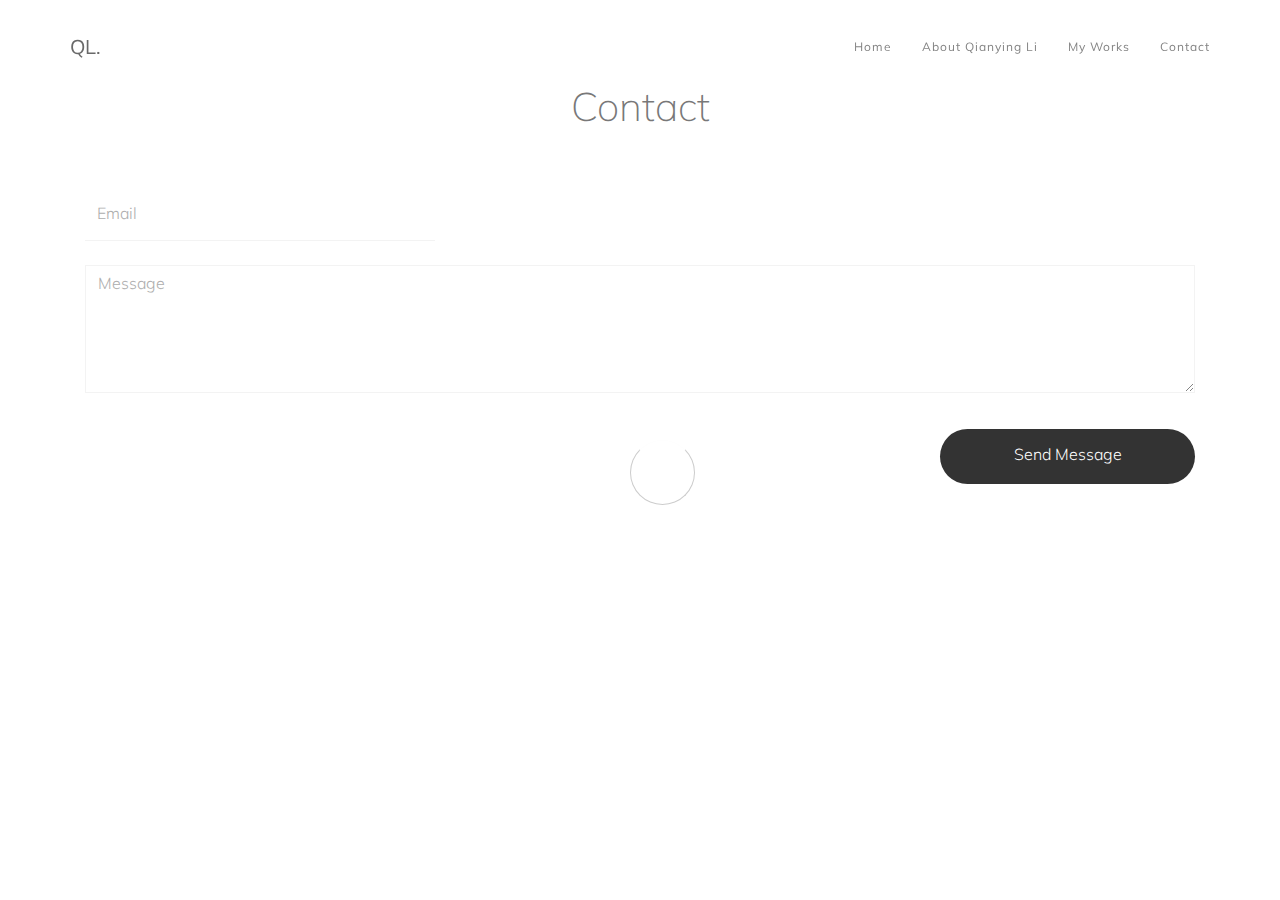
==== contact.html @ 27be8f2a "Update contact.html" ====
<!DOCTYPE html>
<html lang="en">
<head>

<meta charset="UTF-8">

<title>Qianying Li Portfolio</title>

<meta http-equiv="X-UA-Compatible" content="IE=Edge">
<meta name="viewport" content="width=device-width, initial-scale=1, maximum-scale=1">

<link rel="stylesheet" href="css/bootstrap.min.css">
<link rel="stylesheet" href="css/animate.css">
<link rel="stylesheet" href="css/magnific-popup.css">
<link rel="stylesheet" href="css/font-awesome.min.css">

<!-- Main css -->
<link rel="stylesheet" href="css/style.css">

</head>
<body data-spy="scroll" data-target=".navbar-collapse" data-offset="50">

<!-- PRE LOADER -->
<div class="preloader">
     <div class="spinner">
          <span class="spinner-rotate"></span>
     </div>
</div>


<!-- NAVIGATION SECTION -->
<div class="navbar custom-navbar navbar-fixed-top" role="navigation">
     <div class="container">

          <div class="navbar-header">
              
               <!-- lOGO TEXT HERE -->
               <a href="index.html" class="navbar-brand">QL.</a>
          </div>

          <div class="collapse navbar-collapse">
               <ul class="nav navbar-nav navbar-right">
                    <li><a class="smoothScroll" href="index.html">Home</a></li>
                    <li><a href = "personal.html">About Qianying Li</a></li>
                    <li><a class="smoothScroll" href="work.html">My Works</a></li>
                    <li><a class="smoothScroll" href="#contact.html">Contact</a></li>
				
					
               </ul>
          </div>

     </div>
</div>


<!-- CONTACT SECTION -->
<section id="contact">
    <div class="container">
         <div class="row">

              <div class="col-md-12 col-sm-12">
                   <div class="wow fadeInUp section-title" data-wow-delay="0.2s">
                        <h2>Contact</h2>
                        
                   </div>
              </div>

              <div class="col-md-12 col-sm-12">
                    <!-- CONTACT FORM HERE -->
                   <div class="wow fadeInUp" data-wow-delay="0.6s">
                       <form id="contact-form">
                             <div class="col-md-4 col-sm-4">
                                  <input type="text" class="form-control" name="name" placeholder="Email">
                             </div>
                         
    			
                       
                             <div class="col-md-12 col-sm-12">
                                  <textarea class="form-control" rows="5" name="message" placeholder="Message"></textarea>
                             </div>
                             <div class="col-md-offset-9 col-md-3 col-sm-offset-3 col-sm-6">
                                  <button id="submit" type="submit" class="form-control" name="submit">Send Message</button>
                             </div>
                       </form>
                   </div>
              </div>

         </div>
    </div>
</section>


<script src="js/jquery.js"></script>
<script src="js/bootstrap.min.js"></script>
<script src="js/smoothscroll.js"></script>
<script src="js/jquery.magnific-popup.min.js"></script>
<script src="js/magnific-popup-options.js"></script>
<script src="js/wow.min.js"></script>
<script src="js/custom.js"></script>

</body>
</html>
---- css/style.css ----
@import url('https://fonts.googleapis.com/css?family=Muli:200,300,400');

body {
  background: #ffffff;
  font-family: 'Muli', sans-serif;
  font-style: normal;
  font-weight: 300;
  overflow-x: hidden;
}

html, body {
  width: 100%;
  height: 100%;
}

a.skip-to-content{
    background: white;
    left: 0;
    padding: 6px;
    color:black;
    position: absolute;
    top: -40px;
    -webkit-transition: top 0.5s ease-out;
    transition: top 0.5s ease-out;
    z-index: 1;
}

a.skip-to-content:focus{
    top:20px;
    color: black;
    text-decoration-style: solid;
  }
  
*:focus{
    border: 2px solid black;
}

/*---------------------------------------
  Typorgraphy              
-----------------------------------------*/

h1,h2,h3,h4,h5,h6 {
  font-style: normal;
  font-weight: 200;
  letter-spacing: 0px;
}

h1 {
  color: #3d3d3f;
  font-size: 50px;
  line-height: normal;
}

h2 {
  color: #575757;
  font-size: 40px;
  line-height: 52px;
  margin-top: 0px;
}

h4 {
  color: #797979;
  font-size: 18px;
  font-weight: normal;
}

p {
    color: #878787;
    font-size: 16px;
    font-weight: 300;
    line-height: 25px;
    letter-spacing: 0.2px;
}

strong, span {
  color: #878787;
  font-weight: normal;
}



/*---------------------------------------
  Buttons               
-----------------------------------------*/

.section-btn {
  background: #d7b065;
  border: none;
  border-radius: 50px;
  color: #ffffff;
  font-size: 13px;
  font-weight: bold;
  letter-spacing: 1.6px;
  padding: 14px 32px 18px 32px;
  margin-top: 32px;
  -webkit-transition: all ease-in-out 0.4s;
  transition: all ease-in-out 0.4s;
}

.section-btn:focus,
.section-btn:hover {
  background: #000000;
  color: #ffffff;
}

.copyrights{
	text-indent:-9999px;
	height:0;
	line-height:0;
	font-size:0;
	overflow:hidden;
}

/*---------------------------------------
    General               
-----------------------------------------*/

html{
  -webkit-font-smoothing: antialiased;
}

a {
  color: #575757;
  -webkit-transition: 0.5s;
  transition: 0.5s;
  text-decoration: none !important;
}

a:hover, a:active, a:focus {
  color: #000000;
  outline: none;
}

* {
  -webkit-box-sizing: border-box;
  box-sizing: border-box;
}

*:before,
*:after {
  -webkit-box-sizing: border-box;
  box-sizing: border-box;
}

.section-title {
  margin: 0;
  padding-bottom: 32px;
}

#about, #work,
#contact {
  position: relative;
  padding-top: 80px;
  padding-bottom: 80px;
}

#about img, #team img {
  border-radius: 5px;
}

#work {
  border-top: 1px solid #f0f0f0;
  border-bottom: 1px solid #f0f0f0;
}

#contact {
  text-align: center;
}



/*---------------------------------------
  Pre loader section              
-----------------------------------------*/

.preloader {
  position: fixed;
  top: 0;
  left: 0;
  width: 100%;
  height: 100%;
  z-index: 99999;
  display: flex;
  flex-flow: row nowrap;
  justify-content: center;
  align-items: center;
  background: none repeat scroll 0 0 #ffffff;
}

.spinner {
  border: 1px solid transparent;
  border-radius: 5px;
  position: relative;
}

.spinner:before {
  content: '';
  box-sizing: border-box;
  position: absolute;
  top: 50%;
  left: 50%;
  width: 65px;
  height: 65px;
  margin-top: -10px;
  margin-left: -10px;
  border-radius: 50%;
  border: 1px solid #000000;
  border-top-color: #f9f9f9;
  animation: spinner .9s linear infinite;
}

@-webkit-@keyframes spinner {
  to {transform: rotate(360deg);}
}

@keyframes spinner {
  to {transform: rotate(360deg);}
}



/*---------------------------------------
  Navigation section              
-----------------------------------------*/

.custom-navbar {
  border: none;
  margin-bottom: 0;
  background-color: #ffffff;
  padding-top: 22px;
}

.custom-navbar .navbar-brand {
  color: #444;
  font-weight: normal;
  font-size: 20px;
}

.custom-navbar .nav li a {
  font-size: 12px;
  font-weight: normal;
  color: #656565;
  letter-spacing: 1px;
  -webkit-transition: all ease-in-out 0.4s;
  transition: all ease-in-out 0.4s;
  padding: 0;
  margin: 15px;
}

.custom-navbar .navbar-nav > li > a:hover,
.custom-navbar .navbar-nav > li > a:focus {
  background-color: transparent;
  color: #454545;
}

.custom-navbar .navbar-nav li a:after {
  content: "";
  position: absolute;
  display: block;
  width: 0px;
  height: 2px;
  margin: auto;
  background: transparent;
  transition: width .3s ease, background-color .3s ease;
}

.custom-navbar .navbar-nav li a:hover:after,
.custom-navbar .nav li.active > a:after {
  background: #000000;
  color: #ffffff;
  width: 100%;
}

.custom-navbar .nav li.active > a {
  background-color: transparent;
  color: #454545;
}

.custom-navbar .navbar-toggle {
  border: none;
  padding-top: 12px;
}

.custom-navbar .navbar-toggle {
  background-color: transparent;
}

.custom-navbar .navbar-toggle .icon-bar {
  background: #000000;
  border-color: transparent;
}

@media(min-width:768px) {
    .custom-navbar {
      border-bottom: 0;
      background: 0 0; 
    }
    .custom-navbar.top-nav-collapse {
      background: #ffffff;
      box-shadow:0 40px 100px rgba(0,0,0,.2);
      padding: 10px 0;
    }

}



/*---------------------------------------
  Home section              
-----------------------------------------*/

#home {
  display: -webkit-box;
  display: -webkit-flex;
   display: -ms-flexbox;
  display: flex;
  -webkit-box-align: center;
  -webkit-align-items: center;
  -ms-flex-align: center;
   align-items: center;
  height: 100vh;
  position: relative;
  padding-top: 62px;
}

#home img {
  width: 120px;
  height: 120px;
}


/*---------------------------------------
  About section              
-----------------------------------------*/

#about .section-title {
  padding-bottom: 16px;
}

#about .col-md-4 a {
  width: 100px;
  height: 100px;
  display: inline-block;
  margin: 6px 6px 0px 0;
}

#about .about-thumb {
  margin-top: 22px;
}

#about .about-thumb strong {
  font-weight: normal;
  display: block;
  padding-top: 4px;
}



/*---------------------------------------
  Skill section              
-----------------------------------------*/

#skill {
  border-top: 1px solid #f0f0f0;
  padding-top: 80px;
  padding-bottom: 60px;
}

.skill-thumb strong,
.skill-thumb span {
  color: #575757;
  font-size: 16px;
  padding-bottom: 8px;
  display: inline-block;
}

.skill-thumb .progress {
  background: #ffffff;
  border-radius: 5px;
  box-shadow: none;
  height: 4px;
}

.skill-thumb .progress-bar-primary {
  background: #3d3d3f;
}



/*---------------------------------------
  Work section              
-----------------------------------------*/

#work .work-thumb {
  border-radius: 5px;
  margin-bottom: 15px;
  padding: 0;
  overflow: hidden;
  position: relative;
  top: 0;
  -webkit-transition: all ease-in-out 0.4s;
  transition: all ease-in-out 0.4s;
}

#work .work-thumb:hover {
  background: #ffffff;
  box-shadow: 0px 16px 22px 0px rgba(90, 91, 95, 0.3);
  top: -5px;
}

#work .work-thumb img {
  border-radius: 5px;
}



/*---------------------------------------
  Contact section              
-----------------------------------------*/

#contact .form-control {
  border-radius: 0px;
  border-color: #f0f0f0;
  box-shadow: none;
  font-size: 16px;
  margin-top: 12px;
  margin-bottom: 12px;
  -webkit-transition: all ease-in-out 0.4s;
  transition: all ease-in-out 0.4s;
}

#contact .form-control:focus {
  border-bottom: 2px solid #999999;
}

#contact input {
  height: 55px;
  border: none;
  border-bottom: 1px solid #f0f0f0;
}

#contact button#submit {
  background: #000000;
  border: none;
  border-radius: 50px;
  color: #ffffff;
  font-weight: 300;
  height: 55px;
  padding-bottom: 10px;
  margin-top: 24px;
}

#contact button#submit:hover {
  background: #d7b065;
  color: #ffffff;
}



/*---------------------------------------
  Social icon             
-----------------------------------------*/

.social-icon {
  position: relative;
  padding: 0;
  margin: 0;
}

.social-icon li {
  display: inline-block;
  list-style: none;
}

.social-icon li a {
  background: #292929;
  border-radius: 100%;
  color: #ffffff;
  cursor: pointer;
  font-size: 16px;
  text-decoration: none;
  transition: all 0.4s ease-in-out;
  width: 30px;
  height: 30px;
  line-height: 30px;
  text-align: center;
  vertical-align: middle;
  position: relative;
  margin: 20px 6px 10px 6px;
}

.social-icon li a:hover {
  background: #d7b065;
  transform: scale(1.1);
}


/*---------------------------------------
  Mobile Responsive styles              
-----------------------------------------*/

@media (min-width: 768px) and (max-width: 1024px) {
  #home {
    height: 50vh;
  }
}

@media (min-width: 667px) and (max-width: 767px) {
  #home {
    height: 140vh;
  }
}

@media (min-width: 568px) and (max-width: 665px) {
  #home {
    height: 190vh;
  }
}

@media (max-width: 980px) {

 h1 {font-size: 33px;}

 #work .work-thumb {
  margin-top: 30px;
 }

}


@media (max-width: 768px) {

  h1 {
    font-size: 30px;
    line-height: normal;
  }

  h2  {font-size: 30px;}

  .custom-navbar {
    background-color: #ffffff;
    box-shadow:0 40px 100px rgba(0,0,0,.2);
    padding-top: 0px;
    padding-bottom: 5px;
  }

  .custom-navbar .nav {
    padding-bottom: 10px;
  }

  .custom-navbar .nav li a {
    display: inline-block;
    margin-bottom: 5px;
  }

}


@media (max-width: 580px) {

  #about .about-thumb {
    margin-top: 0px;
  }

  .about-thumb .social-icon {
    margin-bottom: 15px;
  }

}


@media (max-width: 357px) {

  h1 {
    font-size: 28px;
  }

  #about .col-md-4 a {
    width: 85px;
    height: 85px;
  }

}
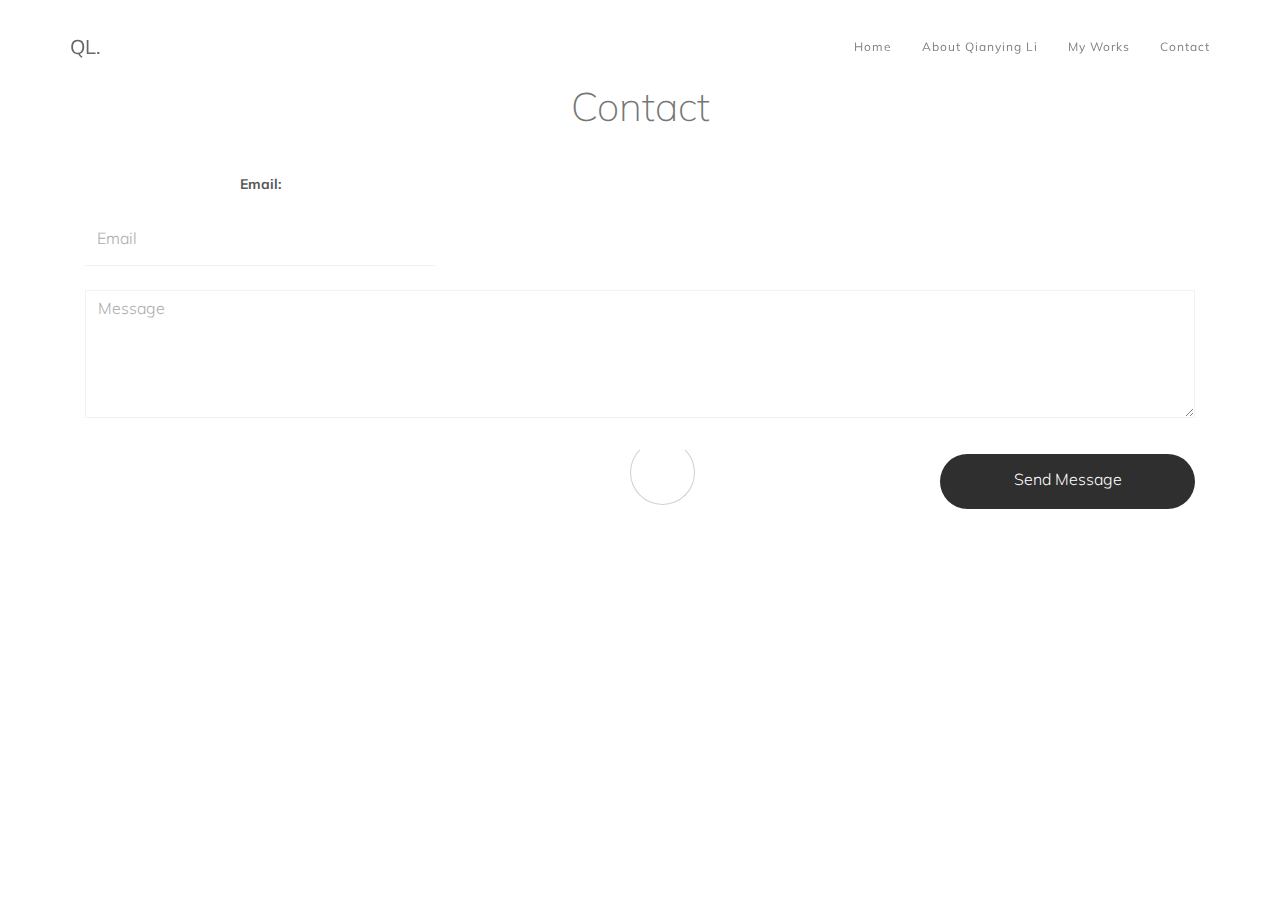
==== commit 0f312ee6: "Update contact.html" ====
--- a/contact.html
+++ b/contact.html
@@ -70,7 +70,10 @@
                    <div class="wow fadeInUp" data-wow-delay="0.6s">
                        <form id="contact-form">
                              <div class="col-md-4 col-sm-4">
+				  <label for="Email">Email:</label>
                                   <input type="text" class="form-control" name="name" placeholder="Email">
+				     
+
                              </div>
                          
     			
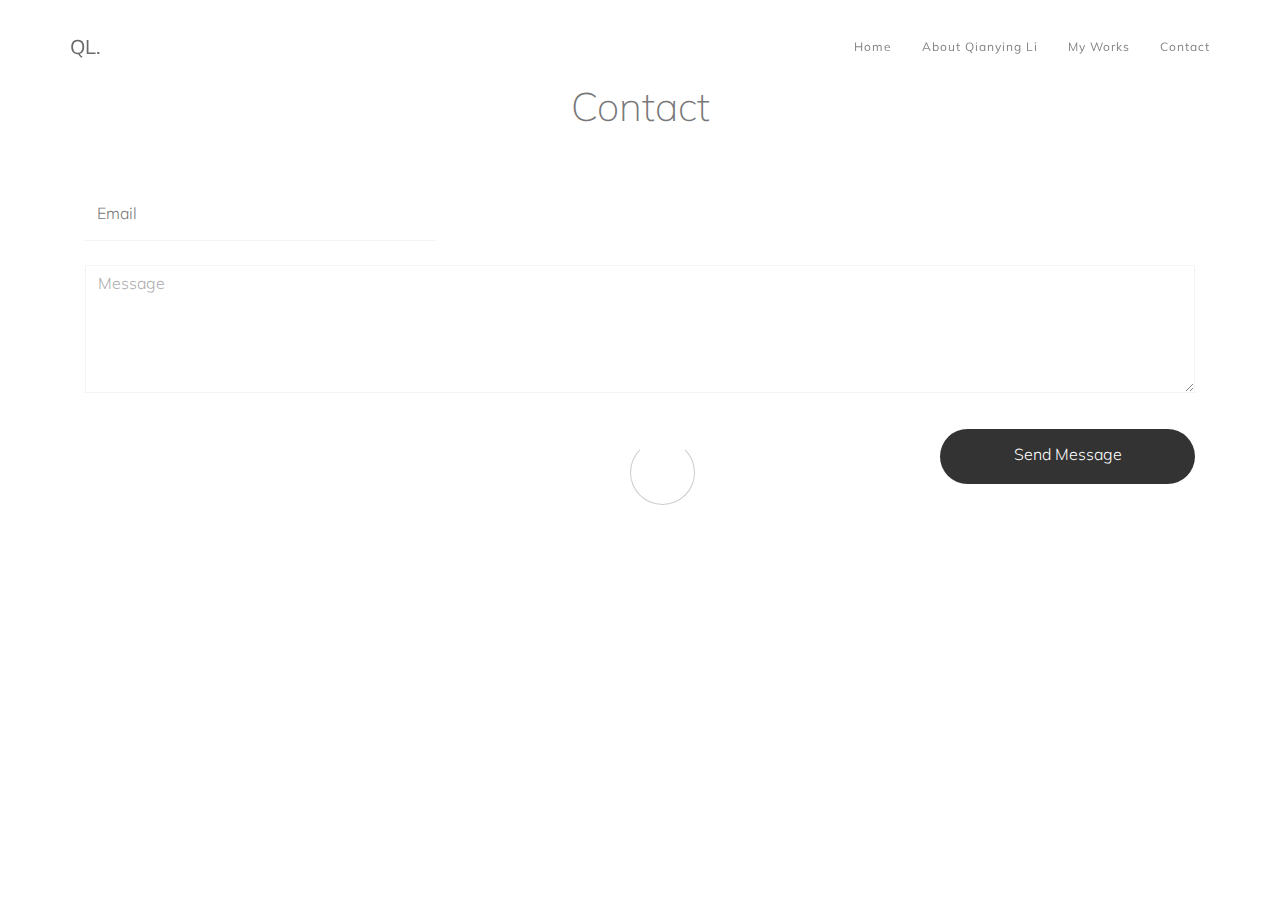
==== commit 9b480416: "Update contact.html" ====
--- a/contact.html
+++ b/contact.html
@@ -70,13 +70,10 @@
                    <div class="wow fadeInUp" data-wow-delay="0.6s">
                        <form id="contact-form">
                              <div class="col-md-4 col-sm-4">
-				  <label for="Email">Email:</label>
-                                  <input type="text" class="form-control" name="name" placeholder="Email">
-				     
+                                  <input type="text" class="form-control" value="Email" placeholder="Email">
 
                              </div>
-                         
-    			
+                       
                        
                              <div class="col-md-12 col-sm-12">
                                   <textarea class="form-control" rows="5" name="message" placeholder="Message"></textarea>
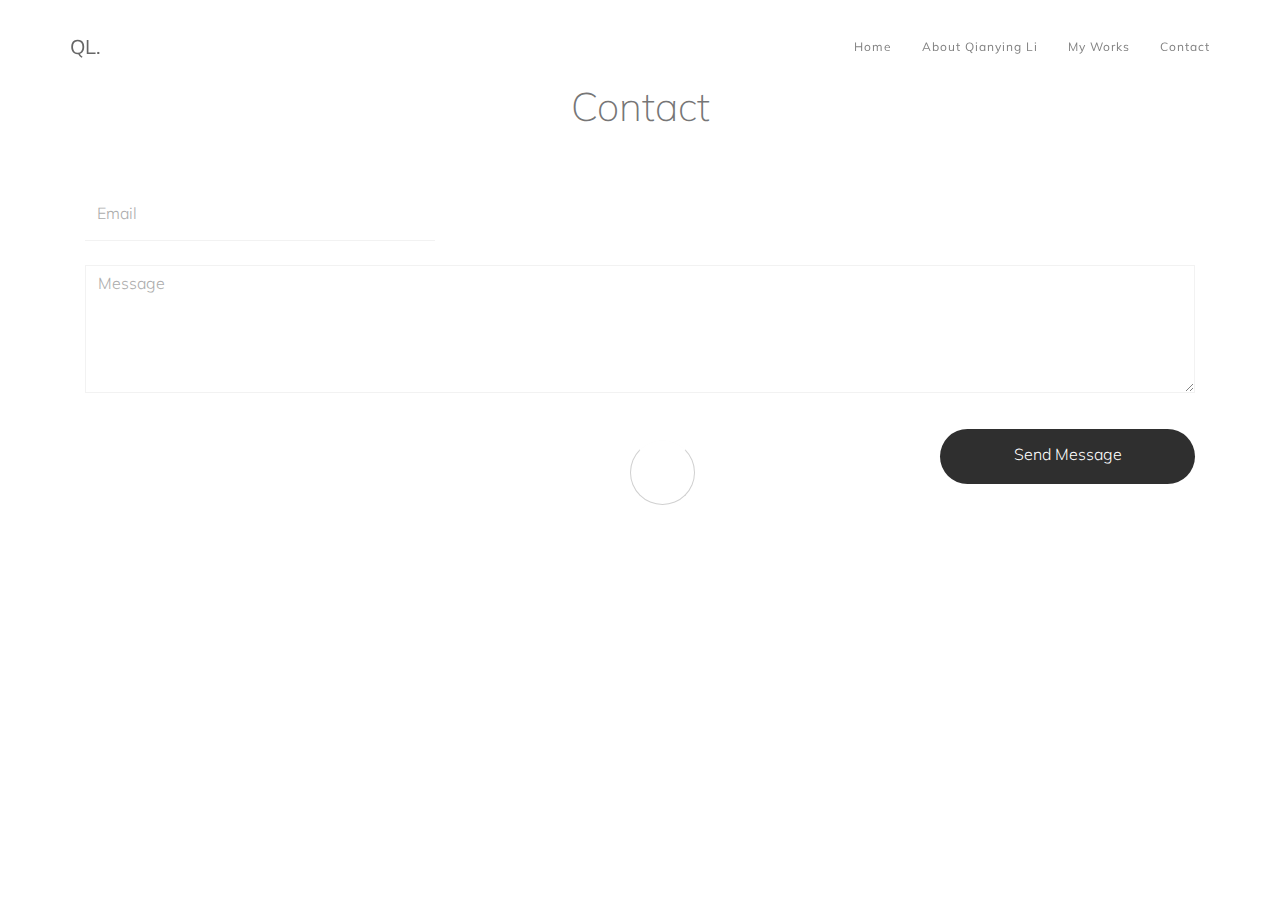
==== commit 2c51dfec: "Update contact.html" ====
--- a/contact.html
+++ b/contact.html
@@ -70,7 +70,7 @@
                    <div class="wow fadeInUp" data-wow-delay="0.6s">
                        <form id="contact-form">
                              <div class="col-md-4 col-sm-4">
-                                  <input type="text" class="form-control" value="Email" placeholder="Email">
+                                  <input type="text" class="form-control" name="email" placeholder="Email">
 
                              </div>
                        
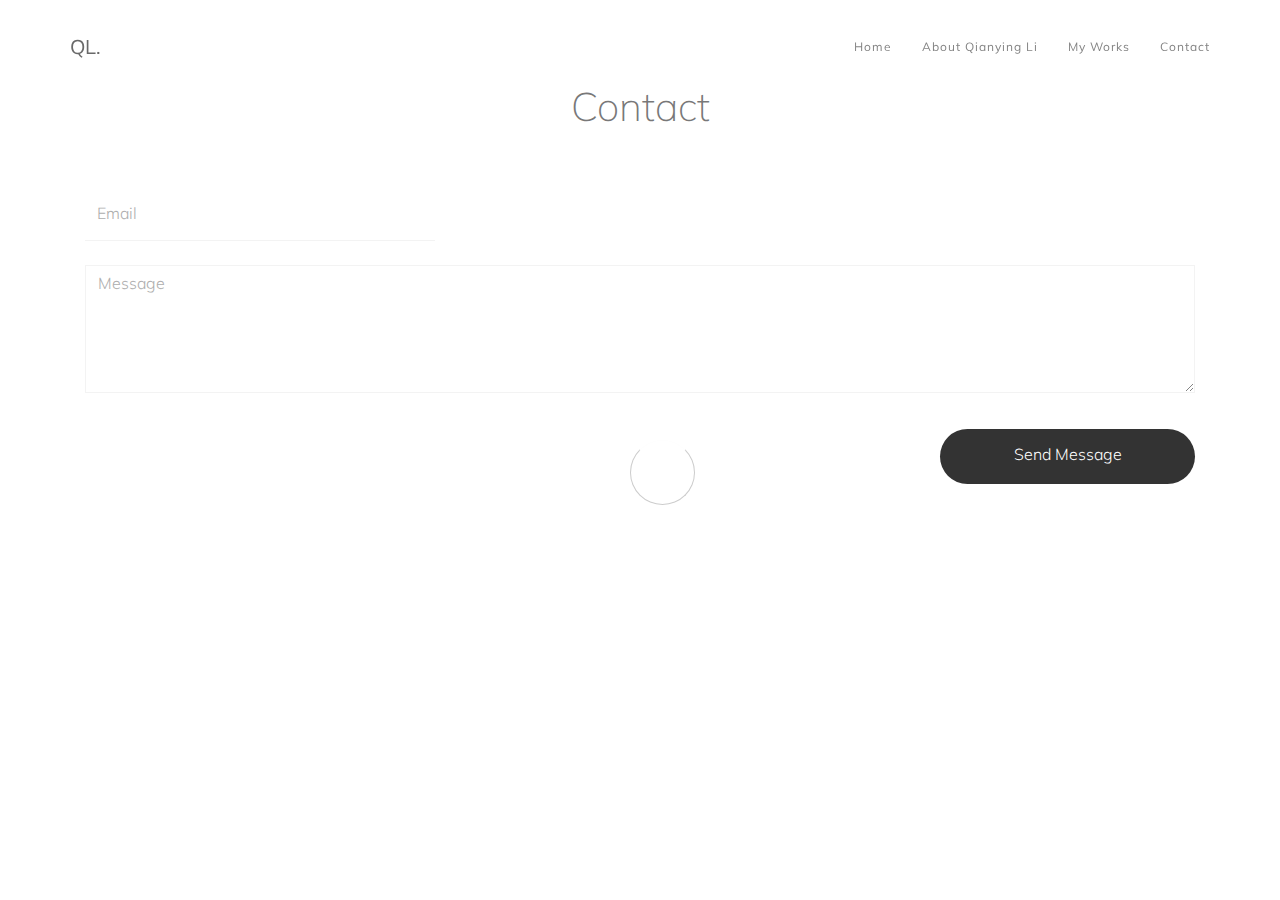
==== commit 587d3a44: "Update contact.html" ====
--- a/contact.html
+++ b/contact.html
@@ -7,8 +7,7 @@
 <title>Qianying Li Portfolio</title>
 
 <meta http-equiv="X-UA-Compatible" content="IE=Edge">
-<meta name="viewport" content="width=device-width, initial-scale=1, maximum-scale=1">
-
+<meta name="viewport" content="width=device-width, initial-scale=1.0">
 <link rel="stylesheet" href="css/bootstrap.min.css">
 <link rel="stylesheet" href="css/animate.css">
 <link rel="stylesheet" href="css/magnific-popup.css">
@@ -70,13 +69,13 @@
                    <div class="wow fadeInUp" data-wow-delay="0.6s">
                        <form id="contact-form">
                              <div class="col-md-4 col-sm-4">
-                                  <input type="text" class="form-control" name="email" placeholder="Email">
+                                  <input type="text" class="form-control" aria-label="email" placeholder="Email">
 
                              </div>
                        
                        
                              <div class="col-md-12 col-sm-12">
-                                  <textarea class="form-control" rows="5" name="message" placeholder="Message"></textarea>
+                                  <textarea class="form-control" rows="5" aria-label="message" placeholder="Message"></textarea>
                              </div>
                              <div class="col-md-offset-9 col-md-3 col-sm-offset-3 col-sm-6">
                                   <button id="submit" type="submit" class="form-control" name="submit">Send Message</button>
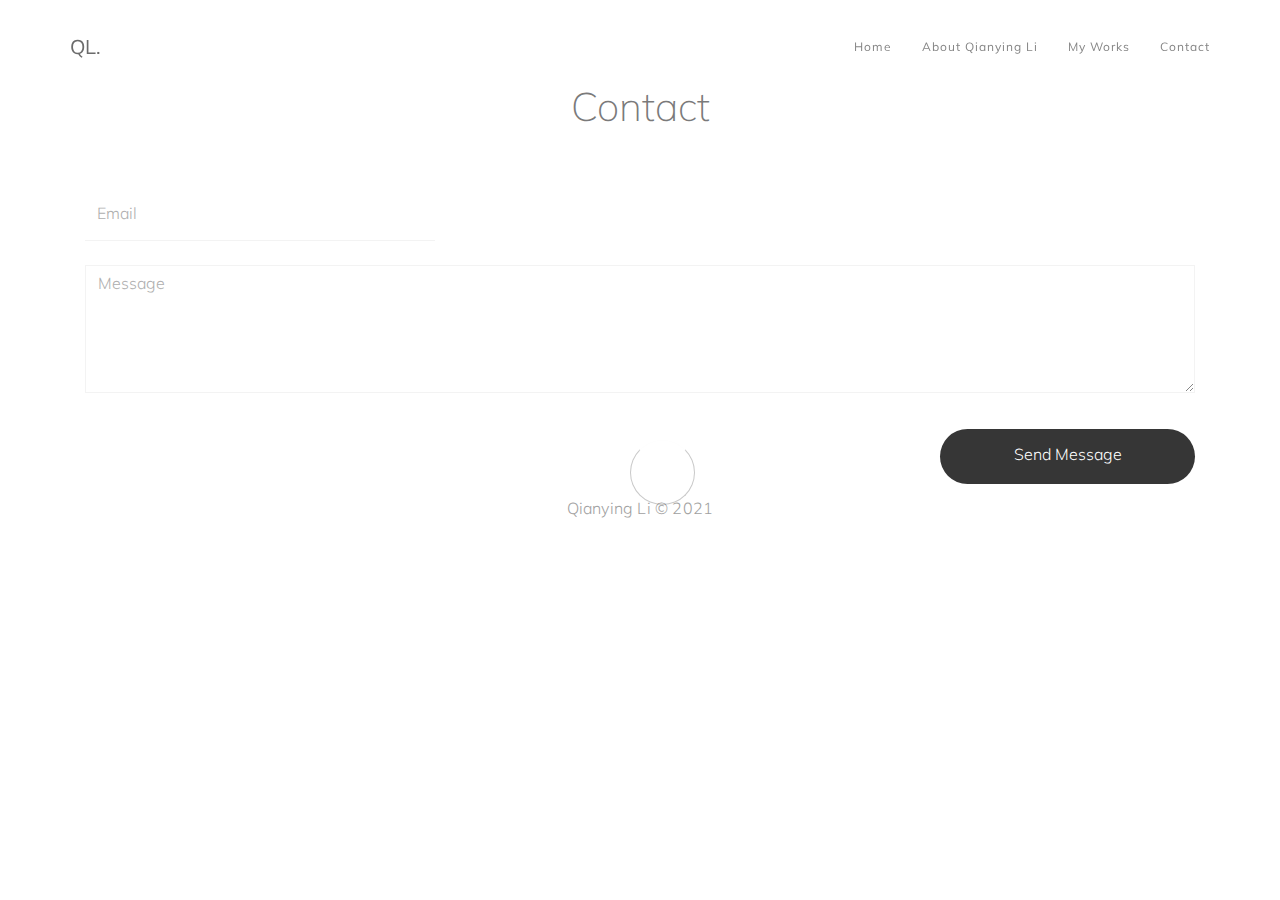
==== commit 81b1766a: "Update contact.html" ====
--- a/contact.html
+++ b/contact.html
@@ -86,6 +86,9 @@
 
          </div>
     </div>
+	<footer>
+        <p>Qianying Li &copy; 2021</p>
+    </footer>
 </section>
 
 
